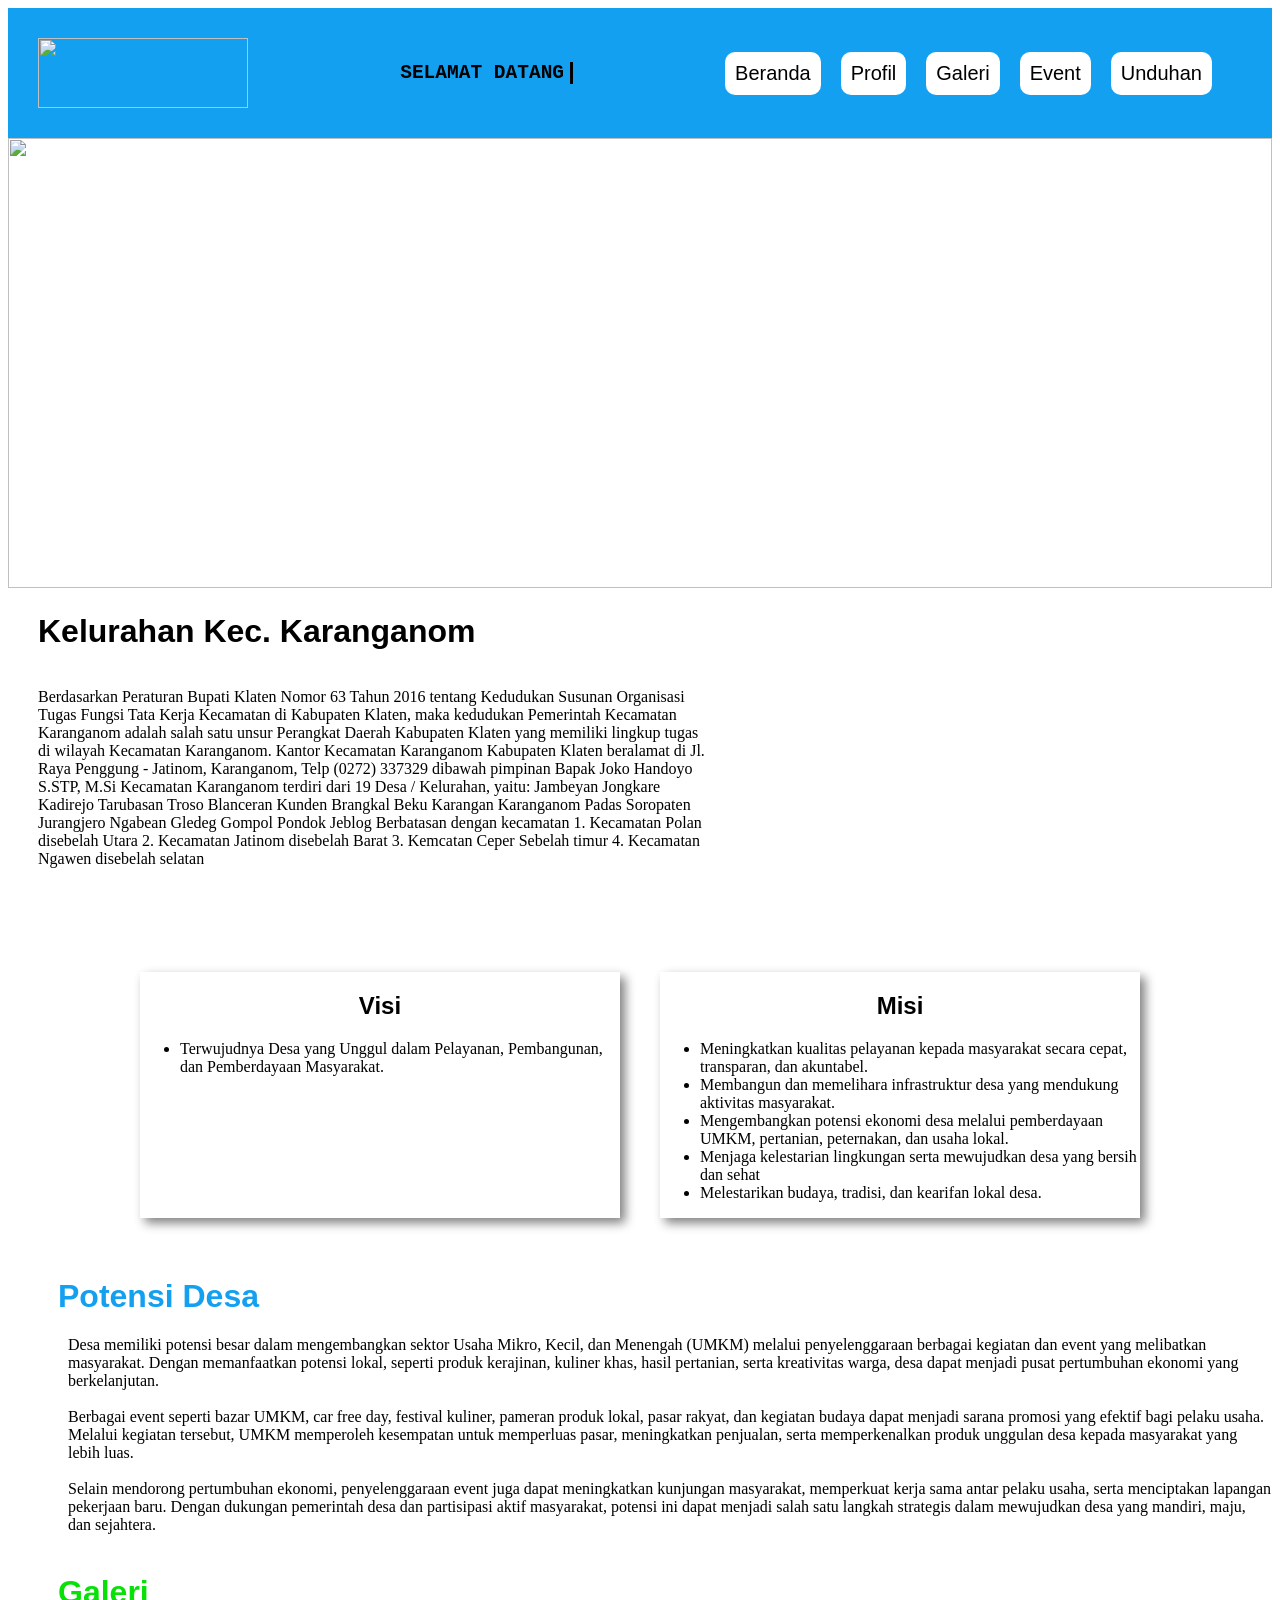
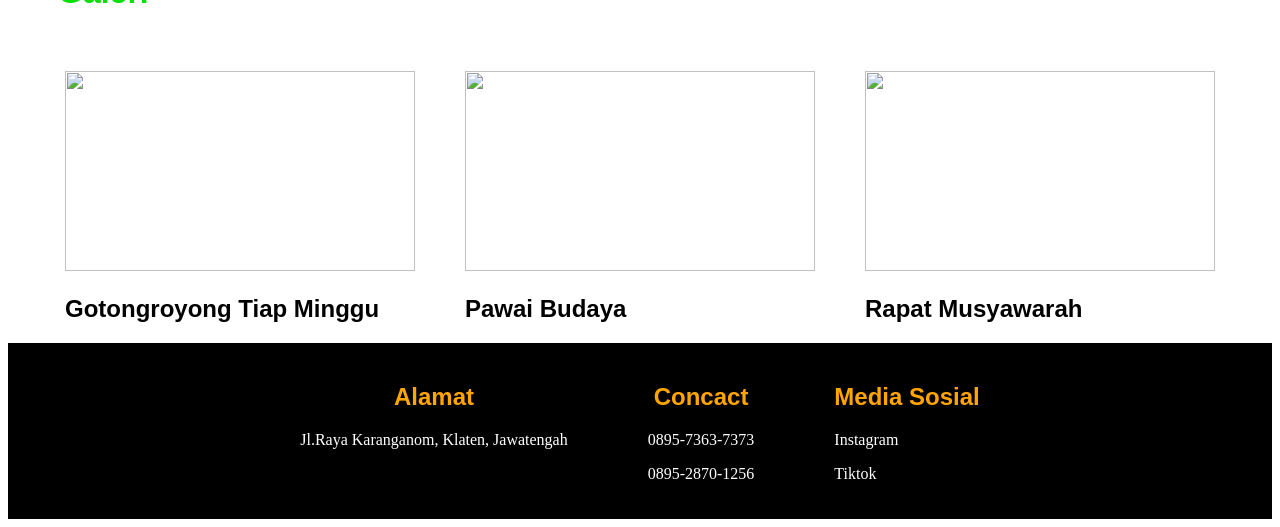
==== index.html @ 4698e11a "Add files via upload" ====
<!DOCTYPE html>
<html lang="en">
<head>
    <meta charset="UTF-8">
    <meta name="viewport" content="width=device-width, initial-scale=1.0">
    <title>Document</title> <link rel="stylesheet" href="style.css">
</head>
<body>
    <header>
        <nav>
            <img class="logo" src="ASSET/logo.png" alt="">
            <h1 class="typing">SELAMAT DATANG    </h1>
            <div class="navigasi">
                <a href="index.html">Beranda</a>
                <a href="#profile">Profil</a>
                <a href="#Galeri">Galeri</a>
                <a href="Event.html">Event</a>
                <a href="Unduhan.html">Unduhan</a>
            </div>
        </nav>
    </header>
    <img class="desa" src="ASSET/desa.jpg" alt="">

    <h1 class="kec">Kelurahan Kec. Karanganom</h1>
    <div class="wp1">
        <p class="sejarah">Berdasarkan Peraturan Bupati Klaten Nomor 63 Tahun 2016 tentang Kedudukan Susunan Organisasi Tugas Fungsi Tata Kerja Kecamatan di Kabupaten Klaten, maka kedudukan Pemerintah Kecamatan Karanganom adalah salah satu unsur Perangkat Daerah Kabupaten Klaten yang memiliki lingkup tugas di wilayah Kecamatan Karanganom.

     Kantor Kecamatan Karanganom Kabupaten Klaten beralamat di Jl. Raya Penggung - Jatinom, Karanganom, Telp (0272) 337329 dibawah pimpinan Bapak Joko Handoyo S.STP, M.Si

Kecamatan Karanganom terdiri dari 19 Desa / Kelurahan, yaitu:

Jambeyan
Jongkare
Kadirejo
Tarubasan
Troso
Blanceran
Kunden
Brangkal
Beku
Karangan
Karanganom
Padas
Soropaten
Jurangjero
Ngabean
Gledeg
Gompol
Pondok
Jeblog
Berbatasan dengan kecamatan

1. Kecamatan Polan disebelah Utara

2. Kecamatan Jatinom disebelah Barat

3. Kemcatan Ceper Sebelah timur

4. Kecamatan Ngawen disebelah selatan
         </p>
        <img  src="ASSET/ac6c0cd2a9d3c7ef9a7ae14729a1ce29.jpg" alt="">
    </div>

    <section id="profile" class="Visimisi">
        <div class="Visi">
            <h1 >Visi</h1>
            <ul>
                <li>Terwujudnya Desa yang Unggul dalam Pelayanan, Pembangunan, dan Pemberdayaan Masyarakat.</li>
                
            </ul>
        </div>
        <div  class="Visi">
            <h1 >Misi</h1>
            <ul>
                <li>Meningkatkan kualitas pelayanan kepada masyarakat secara cepat, transparan, dan akuntabel.</li>
                <li>Membangun dan memelihara infrastruktur desa yang mendukung aktivitas masyarakat.</li>
                <li>Mengembangkan potensi ekonomi desa melalui pemberdayaan UMKM, pertanian, peternakan, dan usaha lokal.</li>
                <li>Menjaga kelestarian lingkungan serta mewujudkan desa yang bersih dan sehat</li>
                <li>Melestarikan budaya, tradisi, dan kearifan lokal desa.</li>
            </ul>
        </div>
        
    </section>
<div class="Potensi">
    <h1>Potensi Desa</h1>
    <p>Desa memiliki potensi besar dalam mengembangkan sektor Usaha Mikro, Kecil, dan Menengah (UMKM) melalui penyelenggaraan berbagai kegiatan dan event yang melibatkan masyarakat. Dengan memanfaatkan potensi lokal, seperti produk kerajinan, kuliner khas, hasil pertanian, serta kreativitas warga, desa dapat menjadi pusat pertumbuhan ekonomi yang berkelanjutan. <br><br>

Berbagai event seperti bazar UMKM, car free day, festival kuliner, pameran produk lokal, pasar rakyat, dan kegiatan budaya dapat menjadi sarana promosi yang efektif bagi pelaku usaha. Melalui kegiatan tersebut, UMKM memperoleh kesempatan untuk memperluas pasar, meningkatkan penjualan, serta memperkenalkan produk unggulan desa kepada masyarakat yang lebih luas. <br><br>

Selain mendorong pertumbuhan ekonomi, penyelenggaraan event juga dapat meningkatkan kunjungan masyarakat, memperkuat kerja sama antar pelaku usaha, serta menciptakan lapangan pekerjaan baru. Dengan dukungan pemerintah desa dan partisipasi aktif masyarakat, potensi ini dapat menjadi salah satu langkah strategis dalam mewujudkan desa yang mandiri, maju, dan sejahtera.</p>
</div>

<h1 class="galeri">Galeri</h1>
    <section id="Galeri">
        <main class="wp2">
            <div>
                <img src="ASSET/gotongroyong.jpg" alt="">
                <h2>Gotongroyong Tiap Minggu</h2>
            </div>
            <div >
                <img src="ASSET/Pawai.jpg" alt="">
                <h2>Pawai Budaya</h2>
            </div>
             <div >
                <img src="ASSET/rapat.jpg" alt="">
                <h2>Rapat Musyawarah</h2>
            </div>
            
        </main>
        
    </section>
    

    <footer>
        <div>
         <h2>Alamat</h2>
          <p>Jl.Raya Karanganom, Klaten, Jawatengah</p>
        </div>
        <div>
            <h2>Concact</h2>
            <p>0895-7363-7373</p>
            <P>0895-2870-1256</P>
        </div>
        <div>
            <h2>Media Sosial</h2>
            <p>Instagram</p>
            <p>Tiktok</p>
        </div>
    </footer>
</body>
</html>
---- style.css ----
@media (max-width: 768px){
    /* CSS untuk layar HP atau tablet kecil */
}
/* logo desa*/
.logo{                
    width: 210px;
    height: 70px;
    display: flexbox;
  
}
/*navigasi*/
nav{
    display: flex;
    gap: 20px;
    margin-left: 0px;
    background-color: rgb(20, 160, 241);
    padding: 30px;
    align-items: center;
    margin: 0%;
    justify-content: space-between;
    
}
/* navigasi link*/
.navigasi{
    display: flex;
    gap: 20px;
    margin-right: 30px;
}
/* link*/
a{
    color: #000000;
    font-family: 'Franklin Gothic Medium', 'Arial Narrow', Arial, sans-serif;
    text-decoration: none;
    font-size: 20px;
    background-color: rgb(255, 255, 255);
    padding: 10px;
    border-radius: 10px;
       transition: 0.2s;
    cursor: pointer;
    
}
 a:active{
    transform: scale(0.89);}


.desa{
   width: 100%;
   height: 450px;
}
.kec{
    font-family: 'Lucida Sans', 'Lucida Sans Regular', 'Lucida Grande', 'Lucida Sans Unicode', Geneva, Verdana, sans-serif;
    margin-left: 30px;
}
.sejarah{
    width: 670px;
    margin-left: 30px;
}
.wp1 img{
   border-radius: 20px;
    height: 250px;
    box-shadow: 5px 5px 10px gray;
}
.wp1{
    display: flex;
    gap: 50px;
}
.Visimisi{
    display: flex;
    justify-content: center;
    gap: 40px;
    
}
.Visi{
    background-color: white;
    width: 480px;
    margin-top: 50px;
    box-shadow: 5px 5px 10px gray;
    
}
.Visi h1{
    text-align: center;
    font-family: sans-serif;
}
.galeri{
    font-family: sans-serif;
    margin-left: 50px;
    margin-top: 40px;
    color: rgb(8, 224, 8);

}
.wp2 img{
    width: 350px;
    height: 200px;
}
.wp2{
    display: flex;
    gap: 50px;
    justify-content: center;
    margin-top: 60px;
}
.wp2 h2{
    font-family: sans-serif;
}
.Potensi h1{
    font-family: sans-serif;
    margin-left: 50px;
    color:  rgb(20, 160, 241) ;
    margin-top: 60px;
}
.Potensi p{
    margin-left: 60px;
    
}
footer{
    display: flex;
    justify-content: center;
    gap: 80px;
    background-color: rgb(0, 0, 0);
    padding: 20px;
}
footer h2{
    text-align: center;
    font-family: Arial, Helvetica, sans-serif;
    color: orange ;
}
footer p{
    color: #ffffff;
}
.typing{
    width: 14.5ch;
    overflow: hidden;
    white-space: nowrap;
    border-right: 3px solid;
    animation: typing 3s steps(16), blink .5s infinite;
    font-family: monospace;
}

@keyframes typing{
    from{
        width: 0;
    }
    to{
        width: 14ch;
    }
}

@keyframes blink{
    50%{
        border-color: transparent;
    }
}
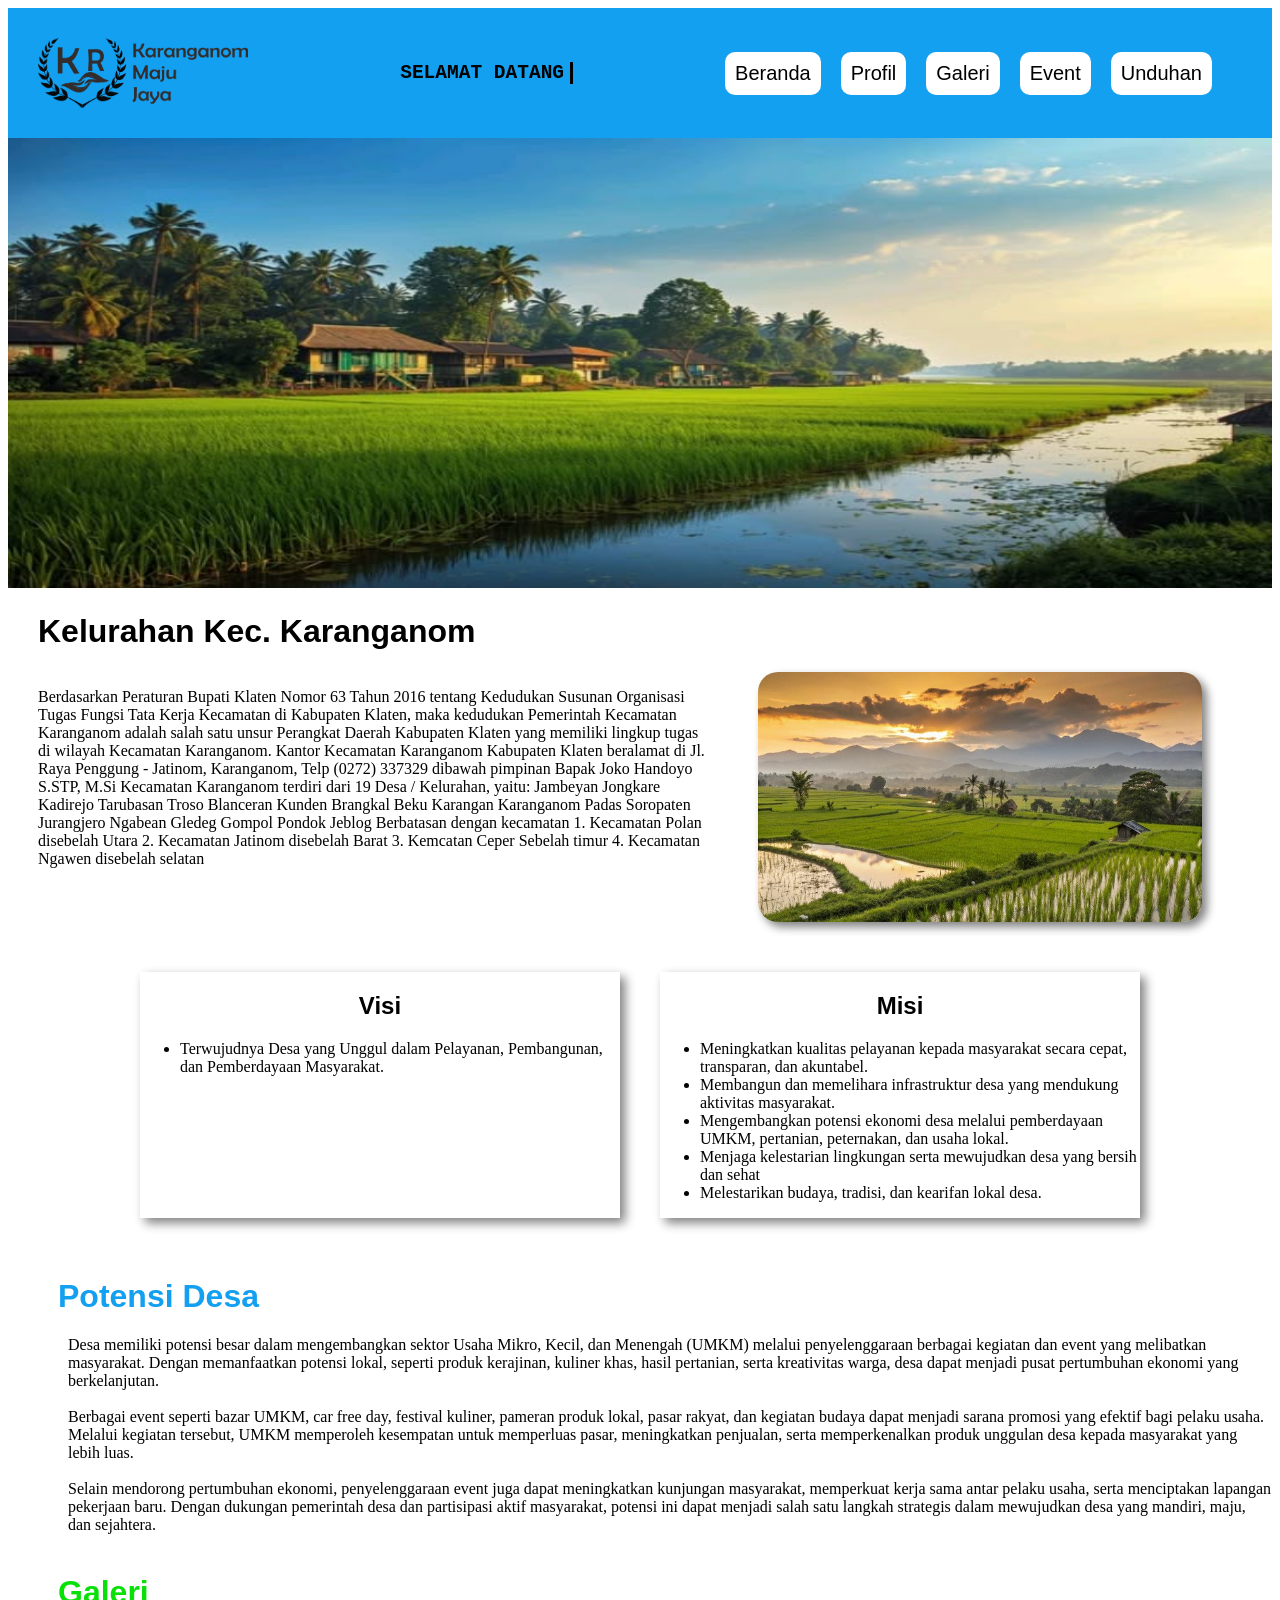
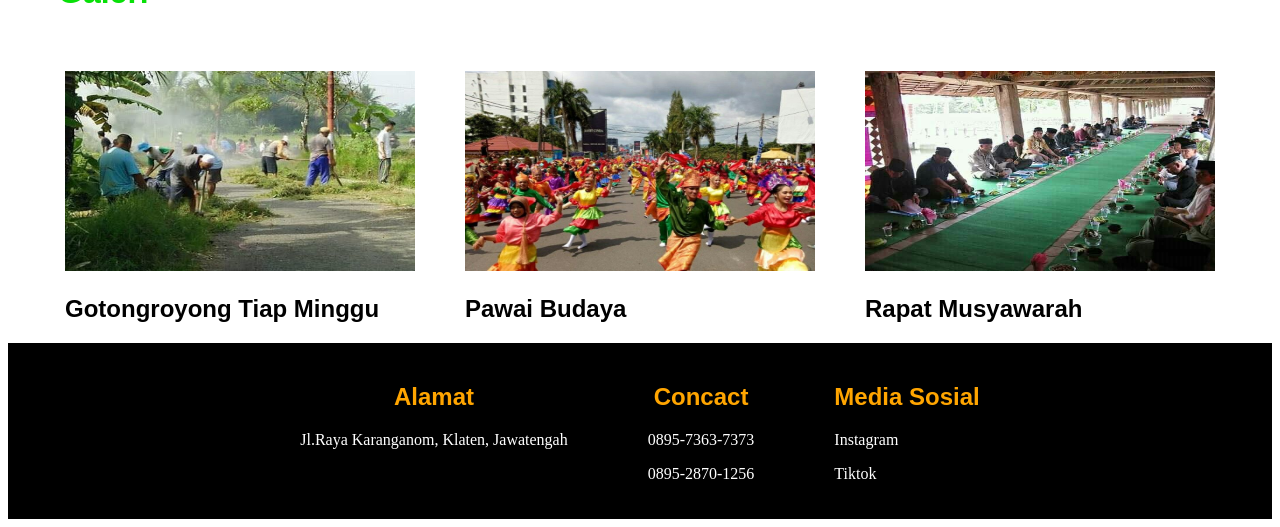
==== commit 1b58a8ef: "Update index.html" ====
--- a/index.html
+++ b/index.html
@@ -8,7 +8,7 @@
 <body>
     <header>
         <nav>
-            <img class="logo" src="ASSET/logo.png" alt="">
+            <img class="logo" src="logo.png" alt="">
             <h1 class="typing">SELAMAT DATANG    </h1>
             <div class="navigasi">
                 <a href="index.html">Beranda</a>
@@ -19,7 +19,7 @@
             </div>
         </nav>
     </header>
-    <img class="desa" src="ASSET/desa.jpg" alt="">
+    <img class="desa" src="desa.jpg" alt="">
 
     <h1 class="kec">Kelurahan Kec. Karanganom</h1>
     <div class="wp1">
@@ -58,7 +58,7 @@
 
 4. Kecamatan Ngawen disebelah selatan
          </p>
-        <img  src="ASSET/ac6c0cd2a9d3c7ef9a7ae14729a1ce29.jpg" alt="">
+        <img  src="ac6c0cd2a9d3c7ef9a7ae14729a1ce29.jpg" alt="">
     </div>
 
     <section id="profile" class="Visimisi">
@@ -94,15 +94,15 @@
     <section id="Galeri">
         <main class="wp2">
             <div>
-                <img src="ASSET/gotongroyong.jpg" alt="">
+                <img src="gotongroyong.jpg" alt="">
                 <h2>Gotongroyong Tiap Minggu</h2>
             </div>
             <div >
-                <img src="ASSET/Pawai.jpg" alt="">
+                <img src="Pawai.jpg" alt="">
                 <h2>Pawai Budaya</h2>
             </div>
              <div >
-                <img src="ASSET/rapat.jpg" alt="">
+                <img src="rapat.jpg" alt="">
                 <h2>Rapat Musyawarah</h2>
             </div>
             
@@ -128,4 +128,4 @@
         </div>
     </footer>
 </body>
-</html>+</html>
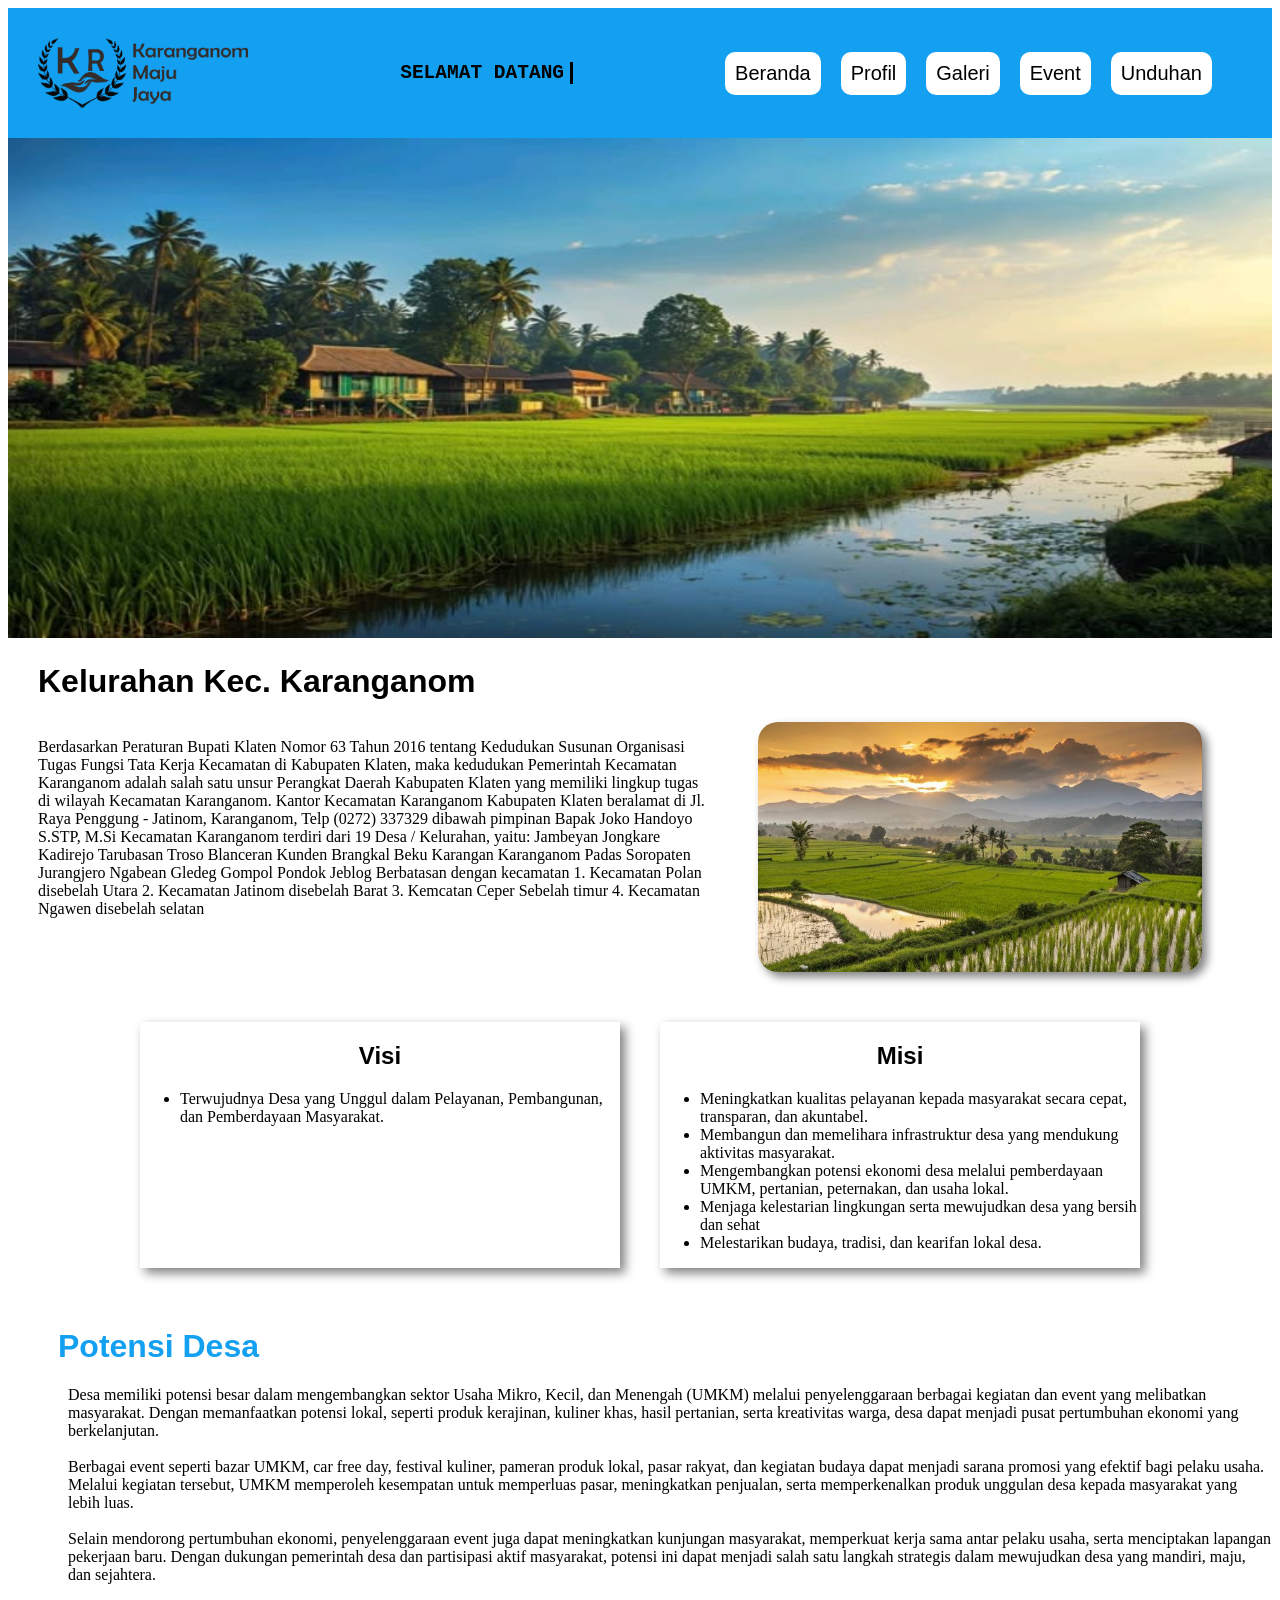
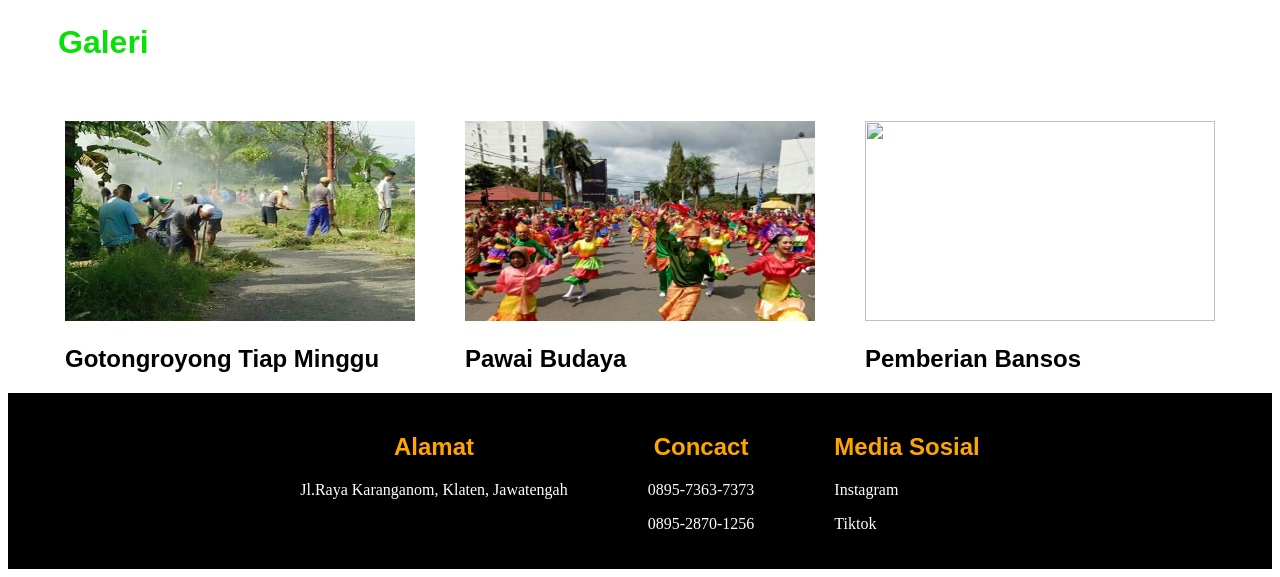
==== commit 517ae0eb: "Update index.html" ====
--- a/index.html
+++ b/index.html
@@ -4,6 +4,7 @@
     <meta charset="UTF-8">
     <meta name="viewport" content="width=device-width, initial-scale=1.0">
     <title>Document</title> <link rel="stylesheet" href="style.css">
+    <link rel="icon" type="image/png" href="logoo.png">
 </head>
 <body>
     <header>
@@ -102,8 +103,8 @@
                 <h2>Pawai Budaya</h2>
             </div>
              <div >
-                <img src="rapat.jpg" alt="">
-                <h2>Rapat Musyawarah</h2>
+               <img src="image_750x_6436569a18783.jpg" alt="">
+                <h2>Pemberian Bansos</h2>
             </div>
             
         </main>
--- a/style.css
+++ b/style.css
@@ -45,7 +45,7 @@
 
 .desa{
    width: 100%;
-   height: 450px;
+   height: 500px;
 }
 .kec{
     font-family: 'Lucida Sans', 'Lucida Sans Regular', 'Lucida Grande', 'Lucida Sans Unicode', Geneva, Verdana, sans-serif;
@@ -148,4 +148,4 @@
     50%{
         border-color: transparent;
     }
-}+}
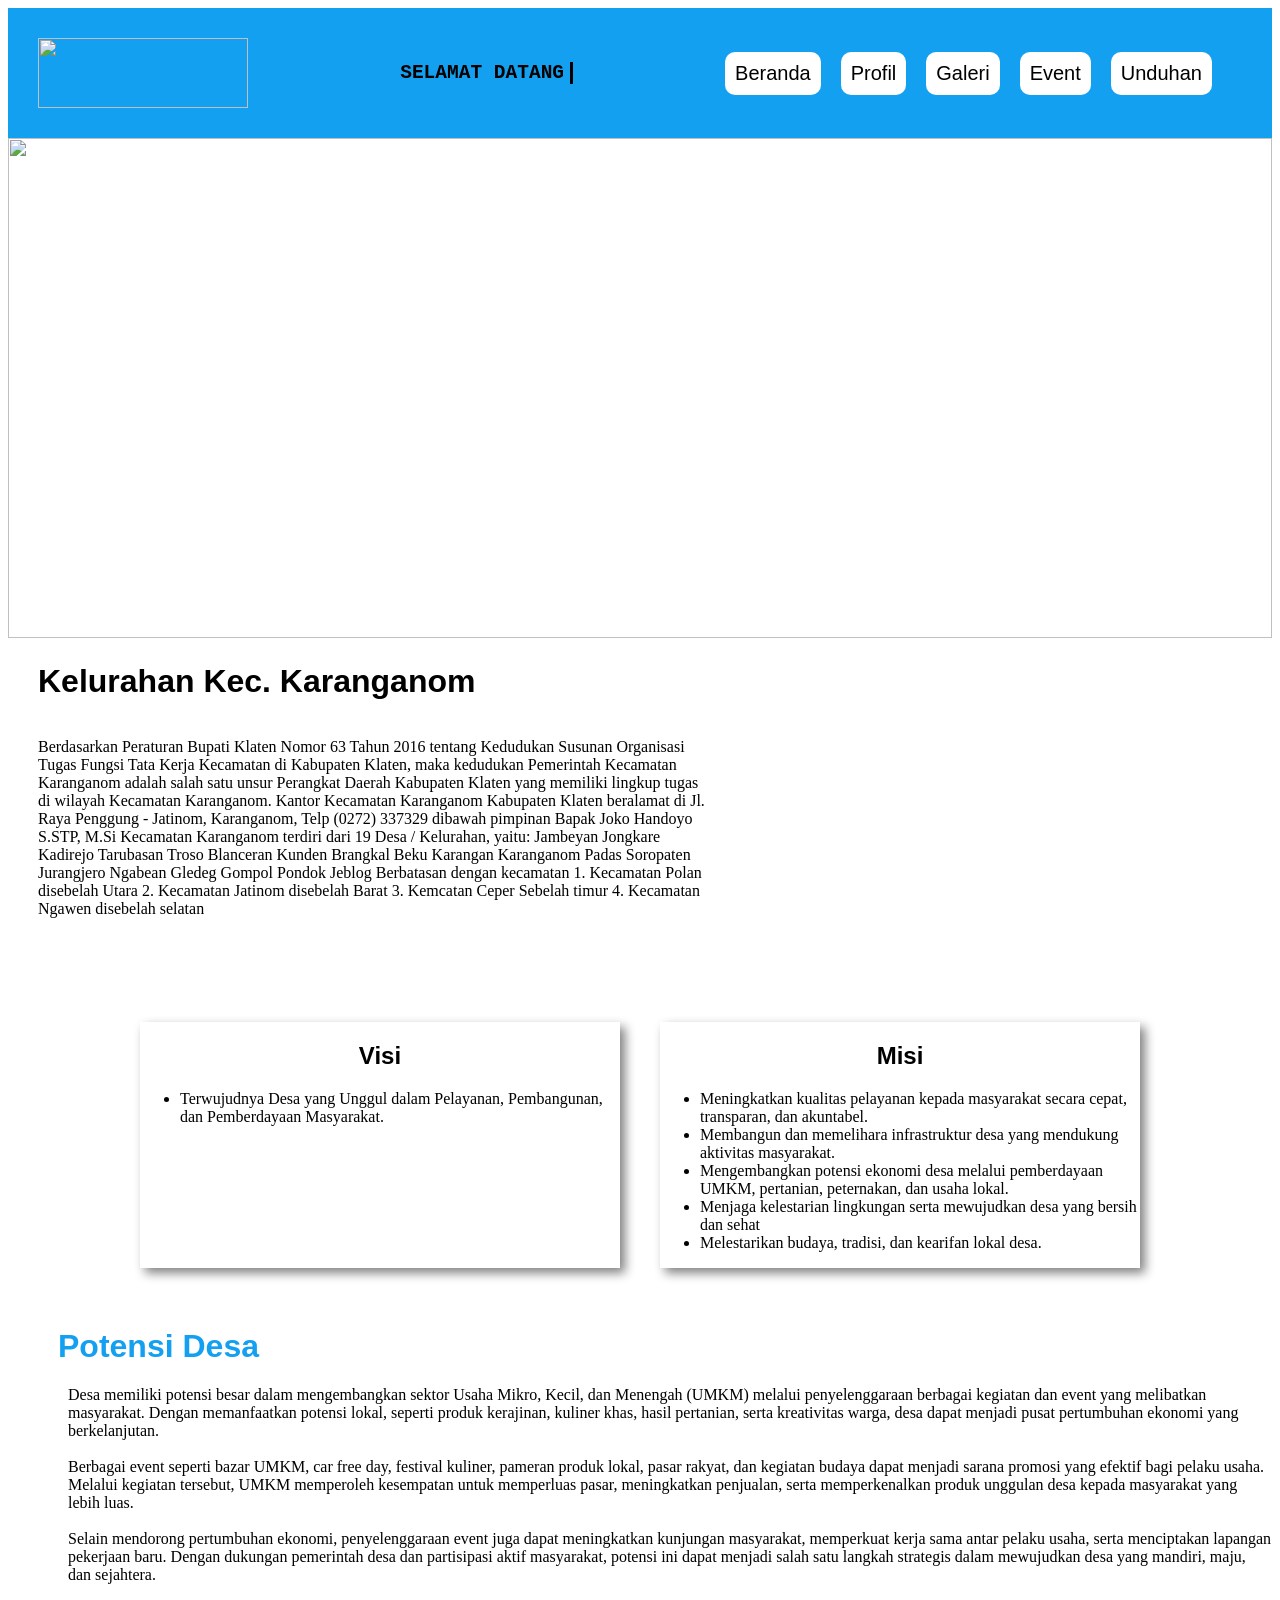
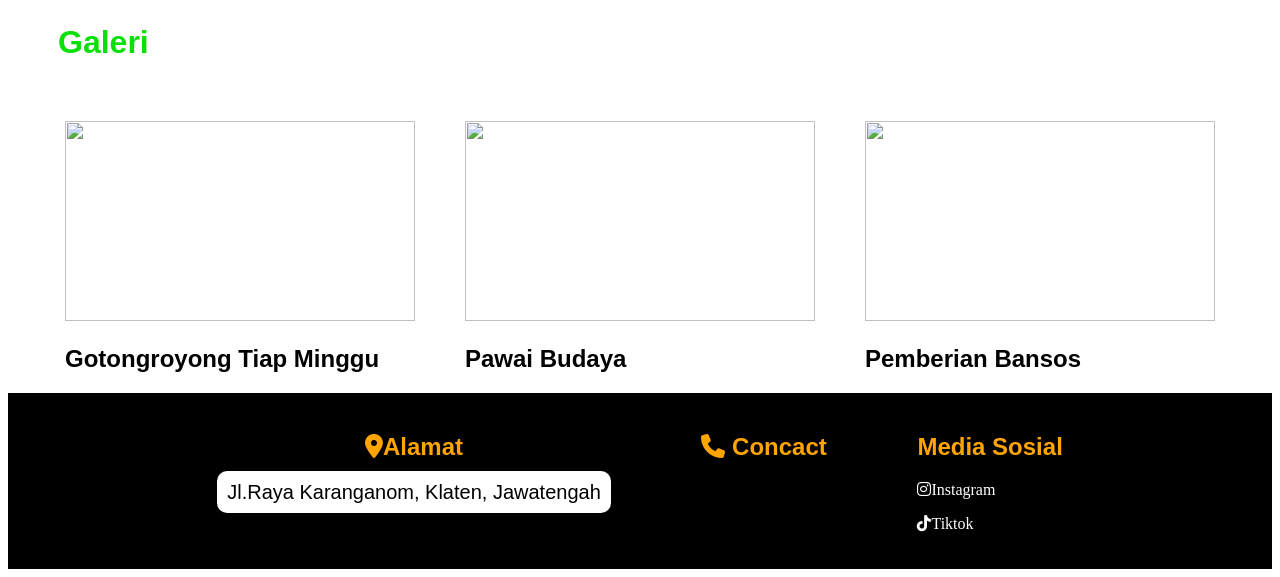
==== commit 8a0f8dbb: "Update index.html" ====
--- a/index.html
+++ b/index.html
@@ -4,12 +4,13 @@
     <meta charset="UTF-8">
     <meta name="viewport" content="width=device-width, initial-scale=1.0">
     <title>Document</title> <link rel="stylesheet" href="style.css">
-    <link rel="icon" type="image/png" href="logoo.png">
+    <link rel="icon" type="image/png" href="ASSET/logoo.png">
+    <link rel="stylesheet" href="https://cdnjs.cloudflare.com/ajax/libs/font-awesome/6.7.2/css/all.min.css">
 </head>
 <body>
     <header>
         <nav>
-            <img class="logo" src="logo.png" alt="">
+            <img class="logo" src="ASSET/logo.png" alt="">
             <h1 class="typing">SELAMAT DATANG    </h1>
             <div class="navigasi">
                 <a href="index.html">Beranda</a>
@@ -20,7 +21,7 @@
             </div>
         </nav>
     </header>
-    <img class="desa" src="desa.jpg" alt="">
+    <img class="desa" src="ASSET/desa.jpg" alt="">
 
     <h1 class="kec">Kelurahan Kec. Karanganom</h1>
     <div class="wp1">
@@ -59,7 +60,7 @@
 
 4. Kecamatan Ngawen disebelah selatan
          </p>
-        <img  src="ac6c0cd2a9d3c7ef9a7ae14729a1ce29.jpg" alt="">
+        <img  src="ASSET/ac6c0cd2a9d3c7ef9a7ae14729a1ce29.jpg" alt="">
     </div>
 
     <section id="profile" class="Visimisi">
@@ -95,15 +96,15 @@
     <section id="Galeri">
         <main class="wp2">
             <div>
-                <img src="gotongroyong.jpg" alt="">
+                <img src="ASSET/gotongroyong.jpg" alt="">
                 <h2>Gotongroyong Tiap Minggu</h2>
             </div>
             <div >
-                <img src="Pawai.jpg" alt="">
+                <img src="ASSET/Pawai.jpg" alt="">
                 <h2>Pawai Budaya</h2>
             </div>
              <div >
-               <img src="image_750x_6436569a18783.jpg" alt="">
+                <img src="ASSET/image_750x_6436569a18783.jpg" alt="">
                 <h2>Pemberian Bansos</h2>
             </div>
             
@@ -113,19 +114,26 @@
     
 
     <footer>
+      <div>
+         <h2> <i class="fa-solid fa-location-dot"></i>Alamat</h2>
+          <a class="lokasi" href="Lokasi.html">Jl.Raya Karanganom, Klaten, Jawatengah
+        </div></a> 
         <div>
-         <h2>Alamat</h2>
-          <p>Jl.Raya Karanganom, Klaten, Jawatengah</p>
-        </div>
-        <div>
-            <h2>Concact</h2>
-            <p>0895-7363-7373</p>
-            <P>0895-2870-1256</P>
+            <h2><i class="fa-solid fa-phone"></i> Concact</h2>
+            <ul>
+                <li>
+                0895-7363-7373
+                </li>
+                <li>
+                0895-2870-1256
+                </li>
+            </ul>
+            
         </div>
         <div>
             <h2>Media Sosial</h2>
-            <p>Instagram</p>
-            <p>Tiktok</p>
+            <p><i class="fa-brands fa-instagram"></i>Instagram</p>
+            <p><i class="fa-brands fa-tiktok"></i>Tiktok</p>
         </div>
     </footer>
 </body>
--- a/style.css
+++ b/style.css
@@ -40,7 +40,8 @@
     
 }
  a:active{
-    transform: scale(0.89);}
+    transform: scale(0.89);
+ background-color: rgb(20, 160, 241);}
 
 
 .desa{
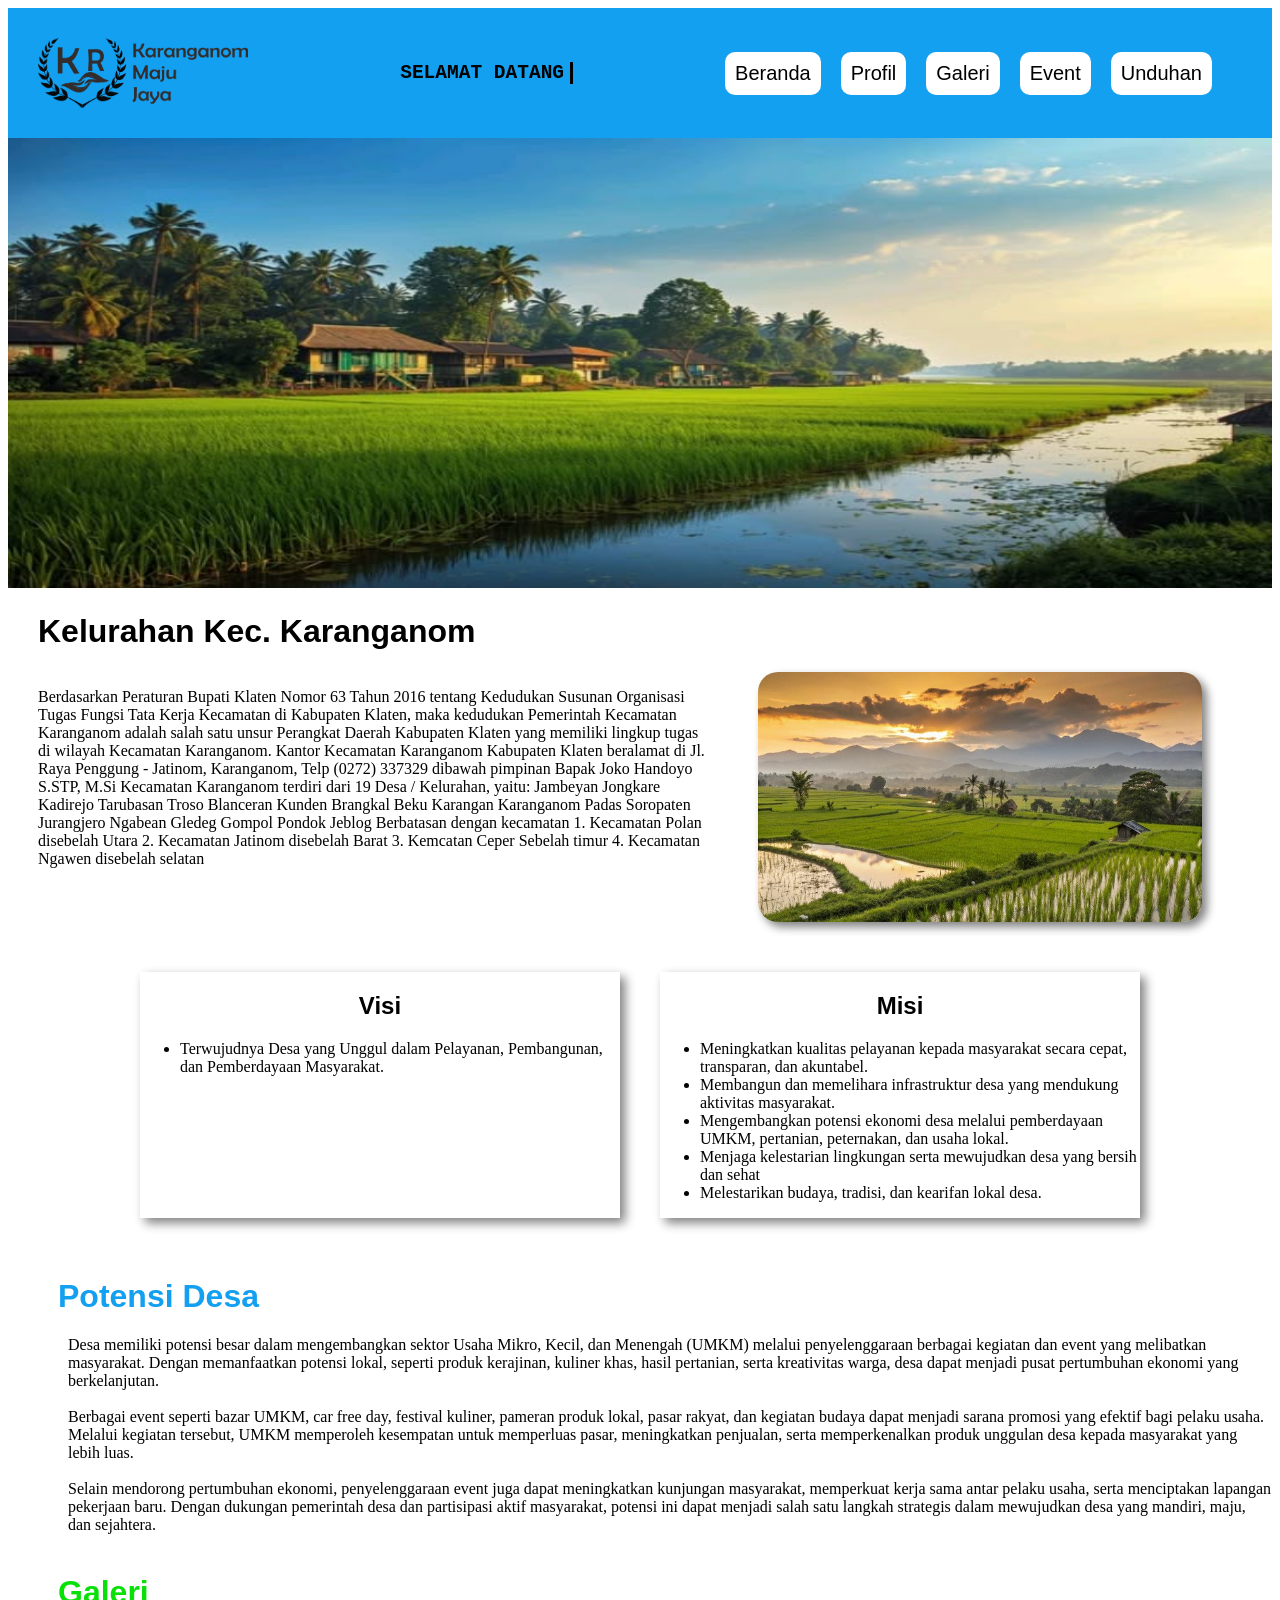
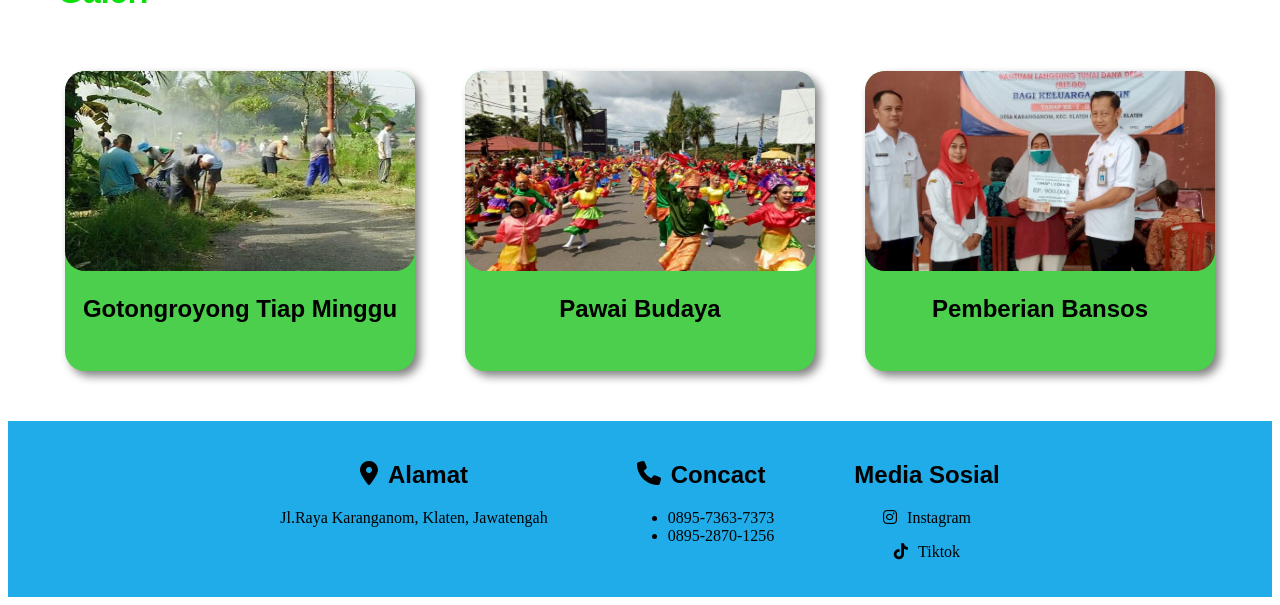
==== commit 0046664d: "Update index.html" ====
--- a/index.html
+++ b/index.html
@@ -4,13 +4,13 @@
     <meta charset="UTF-8">
     <meta name="viewport" content="width=device-width, initial-scale=1.0">
     <title>Document</title> <link rel="stylesheet" href="style.css">
-    <link rel="icon" type="image/png" href="ASSET/logoo.png">
+    <link rel="icon" type="image/png" href="logoo.png">
     <link rel="stylesheet" href="https://cdnjs.cloudflare.com/ajax/libs/font-awesome/6.7.2/css/all.min.css">
 </head>
 <body>
     <header>
         <nav>
-            <img class="logo" src="ASSET/logo.png" alt="">
+            <img class="logo" src="logo.png" alt="">
             <h1 class="typing">SELAMAT DATANG    </h1>
             <div class="navigasi">
                 <a href="index.html">Beranda</a>
@@ -21,7 +21,7 @@
             </div>
         </nav>
     </header>
-    <img class="desa" src="ASSET/desa.jpg" alt="">
+    <img class="desa" src="desa.jpg" alt="">
 
     <h1 class="kec">Kelurahan Kec. Karanganom</h1>
     <div class="wp1">
@@ -60,7 +60,7 @@
 
 4. Kecamatan Ngawen disebelah selatan
          </p>
-        <img  src="ASSET/ac6c0cd2a9d3c7ef9a7ae14729a1ce29.jpg" alt="">
+        <img  src="ac6c0cd2a9d3c7ef9a7ae14729a1ce29.jpg" alt="">
     </div>
 
     <section id="profile" class="Visimisi">
@@ -96,15 +96,15 @@
     <section id="Galeri">
         <main class="wp2">
             <div>
-                <img src="ASSET/gotongroyong.jpg" alt="">
+                <img src="gotongroyong.jpg" alt="">
                 <h2>Gotongroyong Tiap Minggu</h2>
             </div>
             <div >
-                <img src="ASSET/Pawai.jpg" alt="">
+                <img src="Pawai.jpg" alt="">
                 <h2>Pawai Budaya</h2>
             </div>
              <div >
-                <img src="ASSET/image_750x_6436569a18783.jpg" alt="">
+                <img src="image_750x_6436569a18783.jpg" alt="">
                 <h2>Pemberian Bansos</h2>
             </div>
             
--- a/style.css
+++ b/style.css
@@ -27,7 +27,7 @@
     margin-right: 30px;
 }
 /* link*/
-a{
+nav a{
     color: #000000;
     font-family: 'Franklin Gothic Medium', 'Arial Narrow', Arial, sans-serif;
     text-decoration: none;
@@ -35,18 +35,20 @@
     background-color: rgb(255, 255, 255);
     padding: 10px;
     border-radius: 10px;
-       transition: 0.2s;
+    transition: 0.2s;
     cursor: pointer;
     
 }
  a:active{
     transform: scale(0.89);
- background-color: rgb(20, 160, 241);}
+    background-color:rgb(20, 160, 241) ;
+}
+    
 
 
 .desa{
    width: 100%;
-   height: 500px;
+   height: 450px;
 }
 .kec{
     font-family: 'Lucida Sans', 'Lucida Sans Regular', 'Lucida Grande', 'Lucida Sans Unicode', Geneva, Verdana, sans-serif;
@@ -89,18 +91,34 @@
     color: rgb(8, 224, 8);
 
 }
+
+
 .wp2 img{
     width: 350px;
     height: 200px;
+    border-radius: 20px;
 }
 .wp2{
     display: flex;
     gap: 50px;
     justify-content: center;
     margin-top: 60px;
+    
 }
+
 .wp2 h2{
     font-family: sans-serif;
+    text-align: center;
+}
+.wp2 div{
+    background-color: rgb(76, 207, 76);
+    height: 300px;
+    border-radius: 20px;
+    transition: 0.3s;
+     box-shadow: 5px 5px 10px gray;
+}
+.wp2 div:hover{
+    transform: scale(1.1);
 }
 .Potensi h1{
     font-family: sans-serif;
@@ -116,16 +134,29 @@
     display: flex;
     justify-content: center;
     gap: 80px;
-    background-color: rgb(0, 0, 0);
+    background-color: rgb(32, 172, 232);
     padding: 20px;
+    margin-top: 50px;
 }
+
 footer h2{
     text-align: center;
     font-family: Arial, Helvetica, sans-serif;
-    color: orange ;
+    color: rgb(0, 0, 0) ;
+    display: flex;
+    justify-content: center;
 }
 footer p{
-    color: #ffffff;
+    color: #000000;
+    text-align: center;
+    
+}
+.lokasi{
+    color: #000;
+    text-decoration: none;
+}
+i{
+   margin-right: 10px;
 }
 .typing{
     width: 14.5ch;
@@ -150,3 +181,7 @@
         border-color: transparent;
     }
 }
+.lokasi{
+    color: #000;
+    text-decoration: none;
+}
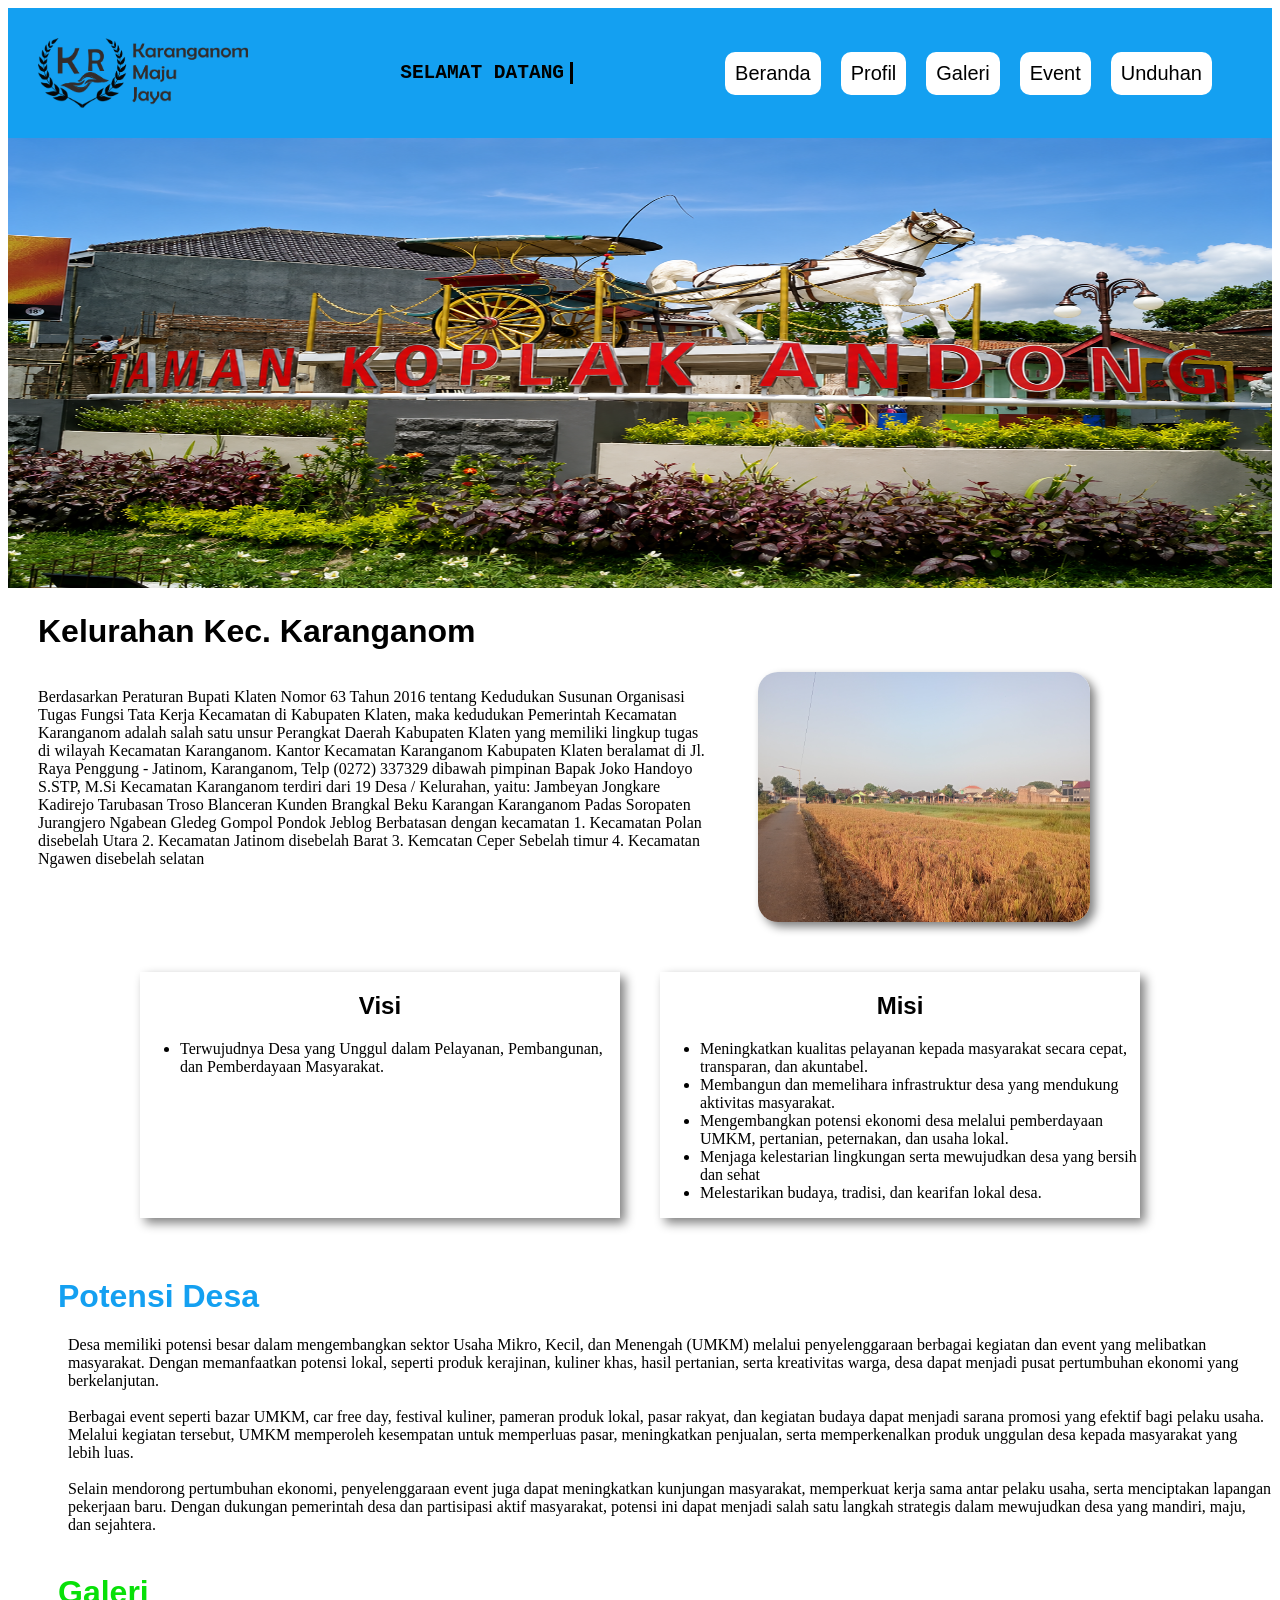
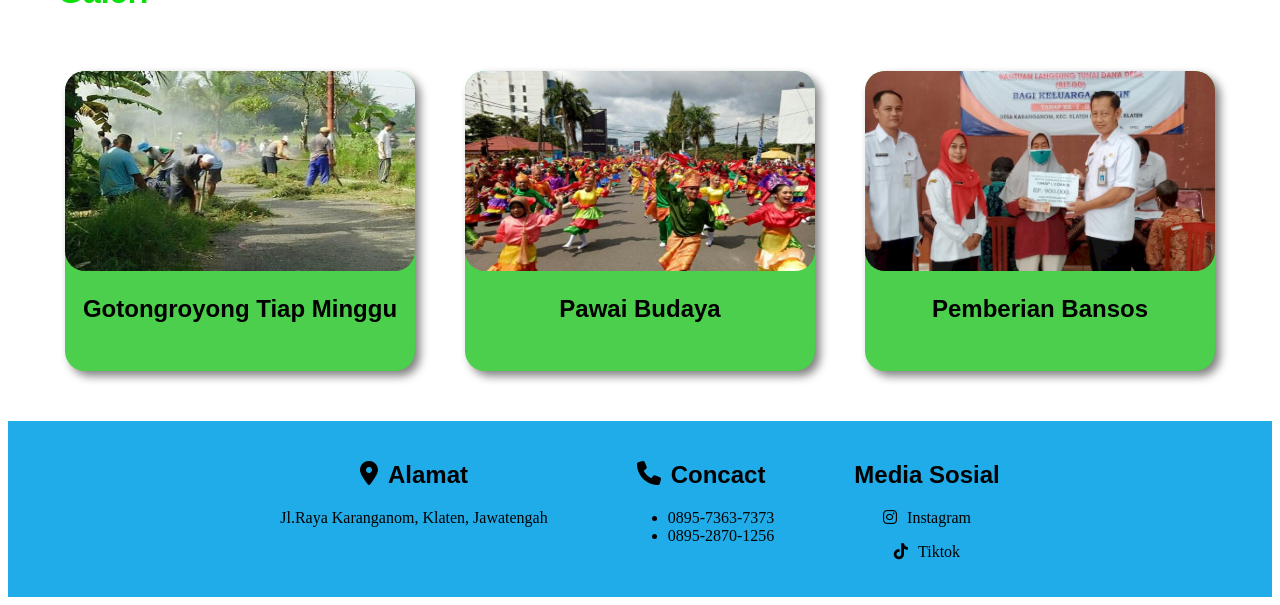
==== commit 6f6bc53e: "Update index.html" ====
--- a/index.html
+++ b/index.html
@@ -21,7 +21,7 @@
             </div>
         </nav>
     </header>
-    <img class="desa" src="desa.jpg" alt="">
+    <img class="desa" src="Taman.png" alt="">
 
     <h1 class="kec">Kelurahan Kec. Karanganom</h1>
     <div class="wp1">
@@ -60,7 +60,7 @@
 
 4. Kecamatan Ngawen disebelah selatan
          </p>
-        <img  src="ac6c0cd2a9d3c7ef9a7ae14729a1ce29.jpg" alt="">
+        <img  src="IMG20260605063321.jpg.jpeg" alt="">
     </div>
 
     <section id="profile" class="Visimisi">
